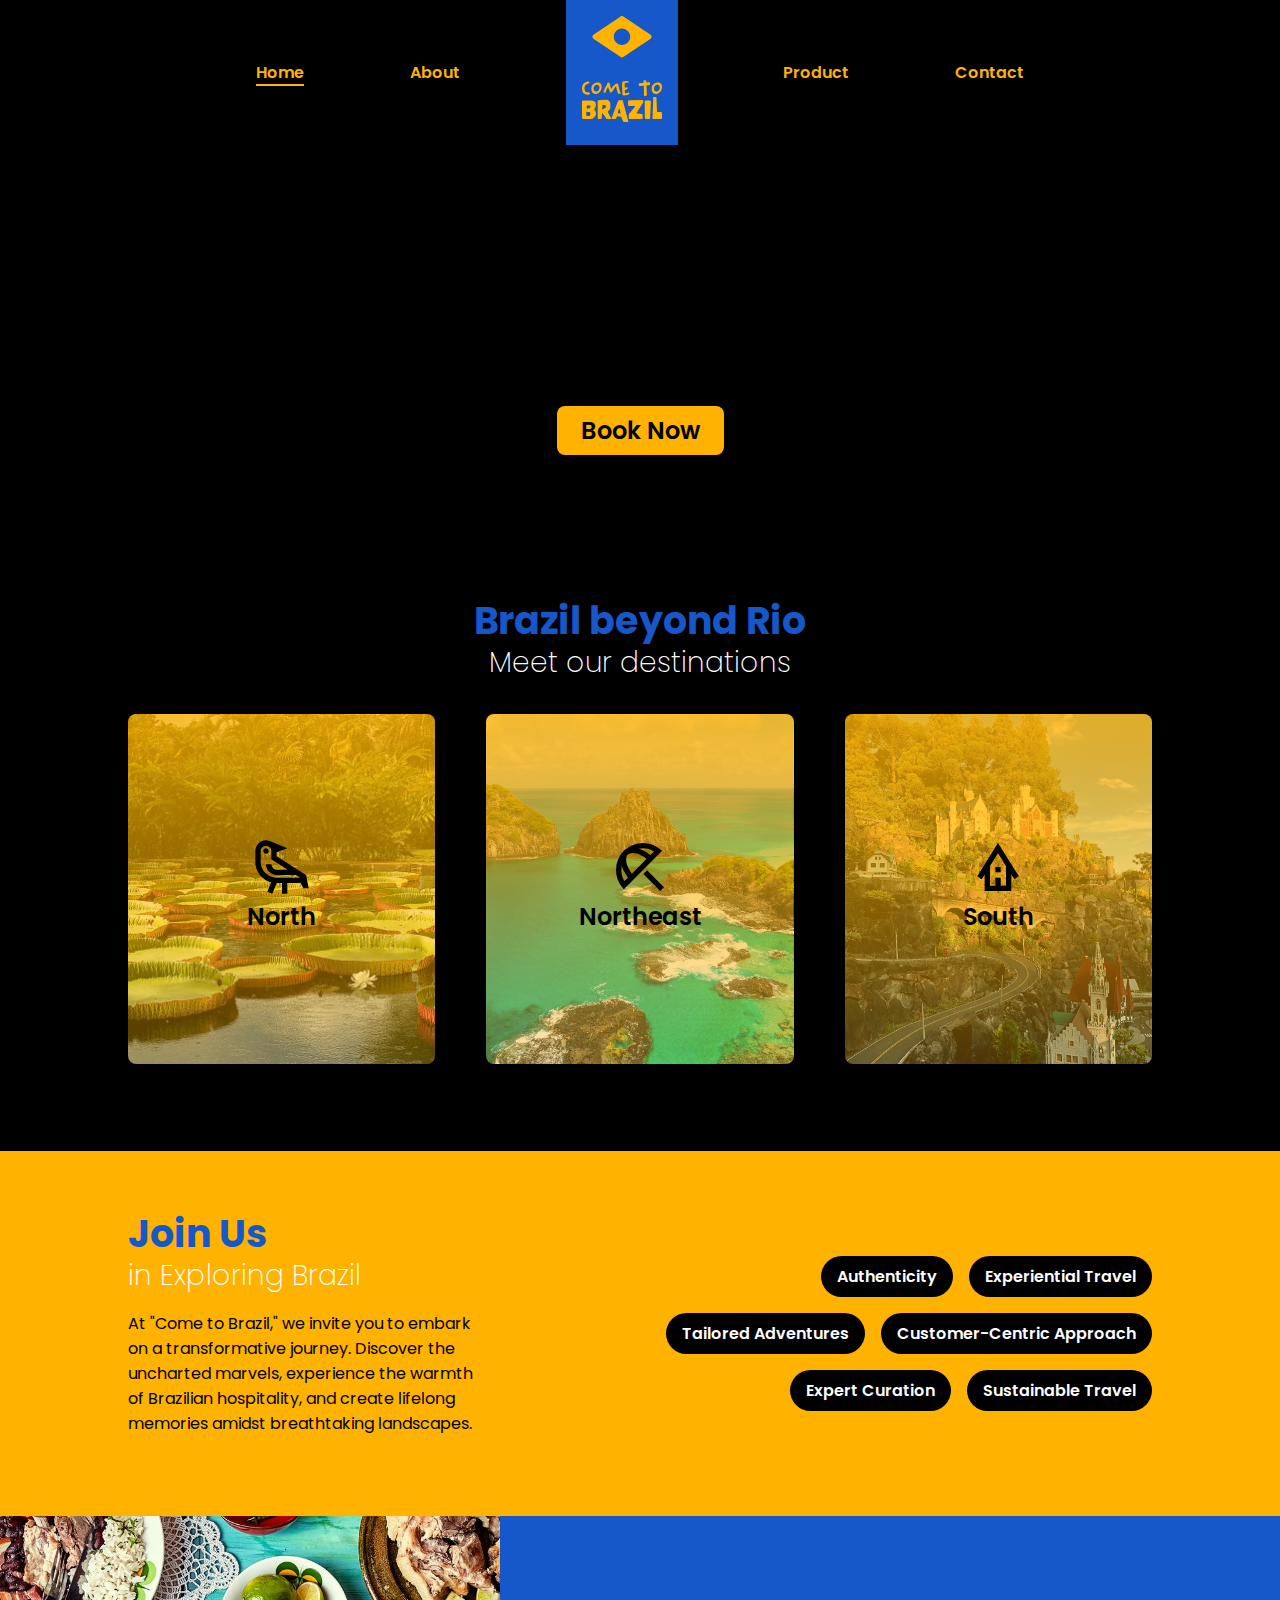
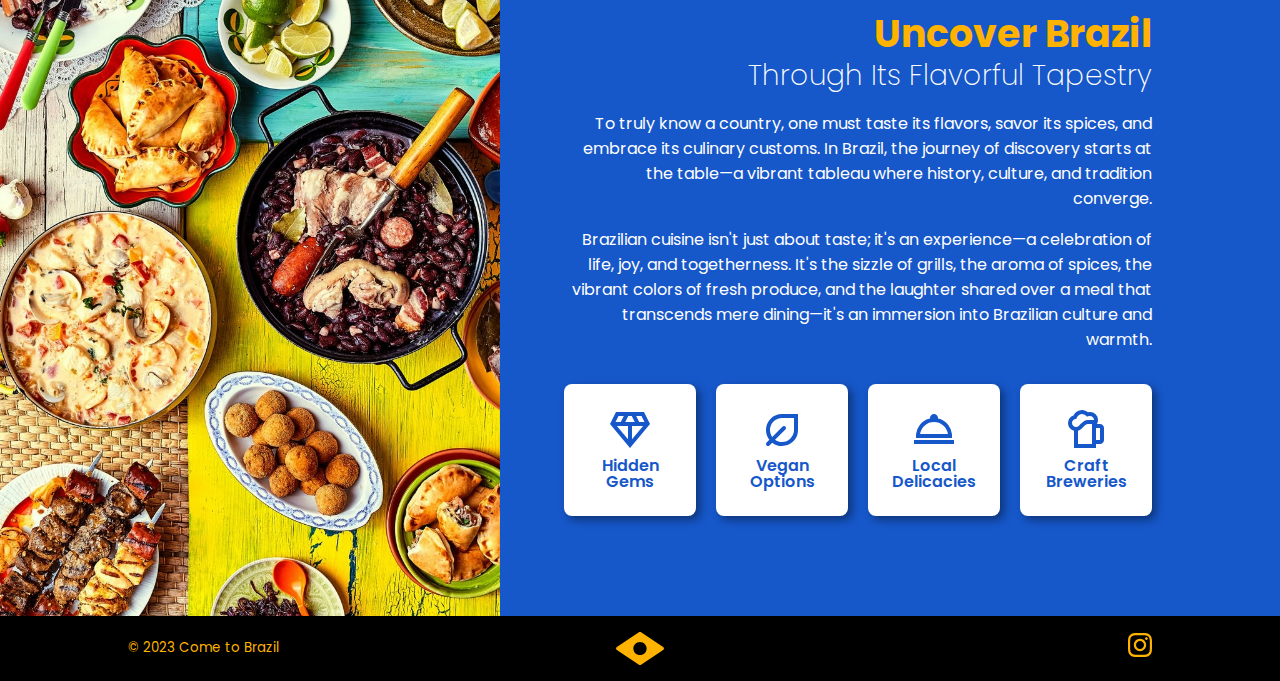
==== index.html @ 043ec762 "Initial commit" ====
<!DOCTYPE html>
<html lang="en">
<head>
    <meta charset="UTF-8">
    <meta name="viewport" content="width=device-width, initial-scale=1.0">
    <title>Come to Brazil</title>
    <link rel="stylesheet" href="css/style.css">
    <link rel="preconnect" href="https://fonts.googleapis.com">
    <link rel="preconnect" href="https://fonts.gstatic.com" crossorigin>
    <link href="https://fonts.googleapis.com/css2?family=Pacifico&family=Poppins:wght@200;600&display=swap" rel="stylesheet">
</head>
<body>
    <header>
        <nav class="main-menu">
            <ul>
                <li><a href="index.html" class="current">Home</a></li>
                <li><a href="cadastro.html">About</a></li>
                <li class="logo"><a href="index.html"><img src="images/logo.svg" alt="Logo" width="80"></a></li>
                <li><a href="product.html">Product</a></li>
                <li><a href="contact.html">Contact</a></li>
            </ul>
        </nav>
    </header>
    <main>
        <div class="video-container">
            <video autoplay muted loop>
                <source src="./images/hero-background.mp4" type="video/mp4" />
            </video>
            <div class="caption">
              <h1 style="margin-bottom: 42px;"><span>Experience</span><br>Paradise</h1>
              <a href="">Book Now</a>
            </div>
        </div>
        <div class="container">
            <h2>Brazil beyond Rio<br><span>Meet our destinations</spans></h2>
            <div class="destinations">
                <div class="location north">
                    <img src="images/raven_FILL0_wght400_GRAD0_opsz24.svg" alt="icon" width="64">
                    <h3>North</h3>
                    <a href="">Discover</a>
                </div>
                <div class="location northeast">
                    <img src="images/beach_access_FILL0_wght400_GRAD0_opsz24.svg" alt="icon" width="64">
                    <h3>Northeast</h3>
                    <a href="">Discover</a>
                </div>
                <div class="location south">
                    <img src="images/bungalow_FILL0_wght400_GRAD0_opsz24.svg" alt="icon" width="64">
                    <h3>South</h3>
                    <a href="">Discover</a>
                </div>
            </div>
        </div>
        <div class="container" style="background-color: var(--yellow);">
            <div class="two-columns">
                <div style="width: 35%;">
                    <h2 style="text-align: left;">Join Us<br><span>in Exploring Brazil</span></h2>
                    <p>At "Come to Brazil," we invite you to embark on a transformative journey. Discover the uncharted marvels, experience the warmth of Brazilian hospitality, and create lifelong memories amidst breathtaking landscapes.</p>
                </div>
                <div style="width: 65%;">
                    <div class="keywords">
                        <p class="animate-from-right">Authenticity</p>
                        <p class="animate-from-right">Experiential Travel</p>
                    </div>
                    <div class="keywords">
                        <p class="animate-from-right">Tailored Adventures</p>
                        <p class="animate-from-right">Customer-Centric Approach</p>
                    </div>
                    <div class="keywords">
                        <p class="animate-from-right">Expert Curation</p>
                        <p class="animate-from-right">Sustainable Travel</p>
                    </div>
                </div>
            </div>
        </div>
        <div class="container" style="background-color: var(--blue); padding: 0; margin: 0;">
            <div class="two-columns" style="width: 100%; padding: 0; margin: 0; text-align: right;">
                <div class="food"></div>
                <div style="width: 50%; color: white; margin-right: 10%; margin-left: 5%;">
                    <h2 style="text-align: right; color: var(--yellow);">Uncover Brazil<br><span>Through Its Flavorful Tapestry</span></h2>
                    <p>To truly know a country, one must taste its flavors, savor its spices, and embrace its culinary customs. In Brazil, the journey of discovery starts at the table—a vibrant tableau where history, culture, and tradition converge.</p>
                    <p>Brazilian cuisine isn't just about taste; it's an experience—a celebration of life, joy, and togetherness. It's the sizzle of grills, the aroma of spices, the vibrant colors of fresh produce, and the laughter shared over a meal that transcends mere dining—it's an immersion into Brazilian culture and warmth.</p>
                    <div class="food-grid">
                        <div class="food-container">
                            <img src="images/diamond_FILL0_wght400_GRAD0_opsz24.svg" alt="icon" width="48">
                            <p>Hidden Gems</p>
                        </div>
                        <div class="food-container">
                            <img src="images/nest_eco_leaf_FILL0_wght400_GRAD0_opsz24.svg" alt="icon" width="48">
                            <p>Vegan Options</p>
                        </div>
                        <div class="food-container">
                            <img src="images/room_service_FILL0_wght400_GRAD0_opsz24.svg" alt="icon" width="48">
                            <p>Local Delicacies</p>
                        </div>
                        <div class="food-container">
                            <img src="images/sports_bar_FILL0_wght400_GRAD0_opsz24.svg" alt="icon" width="48">
                            <p>Craft Breweries</p>
                        </div>
                    </div>
                </div>
            </div>
        </div>
    </main>
    <footer>
        <div>
            <div style="justify-content: flex-start;"><small>© 2023 Come to Brazil</small></div>
            <div style="justify-content: center;"><img src="images/logo-icon.svg" alt="logo icon" width="48"></div>
            <div style="justify-content: flex-end;"><a href="https://www.instagram.com" target="_blank"><img src="images/instagram-icon.svg" alt="Instagram" width="24"></a></div>
        </div>
    </footer>
</body>
</html>
---- css/style.css ----
/* font-family: 'Pacifico', cursive;
font-family: 'Poppins', sans-serif; */

:root {
    --blue: rgb(22, 87, 201);
    --yellow: rgb(255, 179, 0);
}

* {
    font-family: 'Poppins', sans-serif;
}

body {
    margin: 0;
    padding: 0;
    background-color: black;
}

h1 {
    font-family: 'Pacifico', cursive;
    font-size: 100px;
    color: black;
    margin: 0;
    line-height: 1em;
}

h1 span {
    font-size: 48px;
    font-family: 'Poppins', sans-serif;
    font-weight: 200;
}

h2 {
    font-size: 38px;
    line-height: 1em;
    color: var(--blue);
    margin: 0;
    text-align: center;
}

h2 span {
    font-size: 28px;
    font-weight: 200;
    color: white;
}

h3 {
    font-family: 'Poppins', sans-serif;
    font-size: 24px;
    font-weight: 200;
    color: white;
    margin: 0;
    text-align: left;
}

.main-menu {
    width: 60%;
    margin: 0 auto;
}

.main-menu ul {
    display: flex;
    justify-content: space-between;
    align-items: center;
    gap: 16px;
    padding: 0;
    margin: 0;
}

.main-menu ul li {
    list-style: none;
}

.main-menu a {
    text-decoration: none;
    font-weight: 600;
    color: var(--yellow);
}

.main-menu a.current {
    border-bottom: 2px solid var(--yellow);
}

.main-menu a:hover {
    border-bottom: 2px solid var(--yellow);
}

.logo {
    background-color: var(--blue);
    padding: 16px;
}

.logo a:hover {
    border-bottom: none;
}

.video-container {
    height: 450px;
    width: 100%;
    position: relative;
    margin: 0 auto;
    z-index: -100;
}

.video-container video {
    width: 100%;
    height: 100%;
    position: absolute;
    top: -10%;
    object-fit: cover;
    z-index: 0;
}

.video-container .caption {
    z-index: 1;
    position: relative;
    text-align: center;
}

.container {
    margin-top: -25px;
    padding-top: 32px;
    padding-bottom: 64px;
}

.caption a {
    text-decoration: none;
    font-size: 24px;
    font-weight: 600;
    background-color: var(--yellow);
    color: black;
    padding: 8px 24px;
    border-radius: 8px;
}

.destinations {
    width: 80%;
    margin: 32px auto;
    display: flex;
    justify-content: space-between;
    align-items: center;
    padding-bottom: 16px;
}

.location {
    width: 30%;
    height: 350px;
    border-radius: 8px;
    display: flex;
    flex-direction: column;
    justify-content: center;
    align-items: center;
    background-size: cover;
    background-repeat: no-repeat;
    background-position: center;
    transition: transform 1s ease;
}

.location:hover {
    transform: scale(1.05);
}

.location h3 {
    font-weight: 600;
    color: black;
}

.location a {
    text-decoration: none;
    background-color: black;
    color: var(--yellow);
    padding: 0 16px;
    border-radius: 8px;
    margin-top: 8px;
    overflow: hidden;
    max-height: 0;
    transition: max-height 0.5s ease-in-out, padding 0.5s ease-in-out;
    white-space: nowrap;
    opacity: 0;
}

.location:hover a {
    max-height: 100px;
    padding: 8px 16px;
    opacity: 1;
}

.north {
    background-image: linear-gradient(rgba(255, 179, 0, 0.8), rgba(255, 179, 0, 0.3)), url(../images/shutterstock-121410820.webp);
}

.northeast {
    background-image: linear-gradient(rgba(255, 179, 0, 0.8), rgba(255, 179, 0, 0.3)), url(../images/image_processing20220907-4-88eex1.jpg);
}

.south {
    background-image: linear-gradient(rgba(255, 179, 0, 0.8), rgba(255, 179, 0, 0.3)), url(../images/img_9605.jpg.webp);
}

.two-columns {
    width: 80%;
    margin: 0 auto;
    display: flex;
    align-items: center;
    padding-top: 32px;
}

.keywords {
    display: flex;
    gap: 16px;
    justify-content: flex-end;
}

.keywords p {
    background-color: black;
    border-radius: 32px;
    padding: 8px 16px;
    color: white;
    font-weight: 600;
    text-align: center;
    margin: 8px 0;
}

.keywords p:hover {
    color: var(--yellow);
}

.food {
    width: 50%;
    height: 700px;
    background-image: url(../images/topo-comidas-brasileiras.jpg);
    background-size: cover;
    background-position: center;
}

.food-grid {
    display: grid;
    grid-template-columns: repeat(4, 1fr);
    grid-gap: 20px;
    justify-content: center;
    align-items: center;
    margin-top: 32px;
}

.food-container {
    background-color: white;
    display: flex;
    flex-direction: column;
    justify-content: center;
    align-items: center;
    border-radius: 8px;
    width: 100px;
    height: 100px;
    color: var(--blue);
    font-weight: 600;
    padding: 16px;
    text-align: center;
    box-shadow: 4px 4px 8px rgba(0, 0, 0, 0.4);
    transition: box-shadow 0.3s ease-in-out;
}

.food-container:hover {
    box-shadow: 16px 16px 24px rgba(0, 0, 0, 0.2);
}

.food-container p {
    margin: 4px;
    line-height: 1em;
}

footer div {
    width: 80%;
    display: flex;
    color: var(--yellow);
    justify-content: space-between;
    align-items: center;
    margin: 8px auto;
}

footer div div {
    display: flex;
    align-items: center;
}
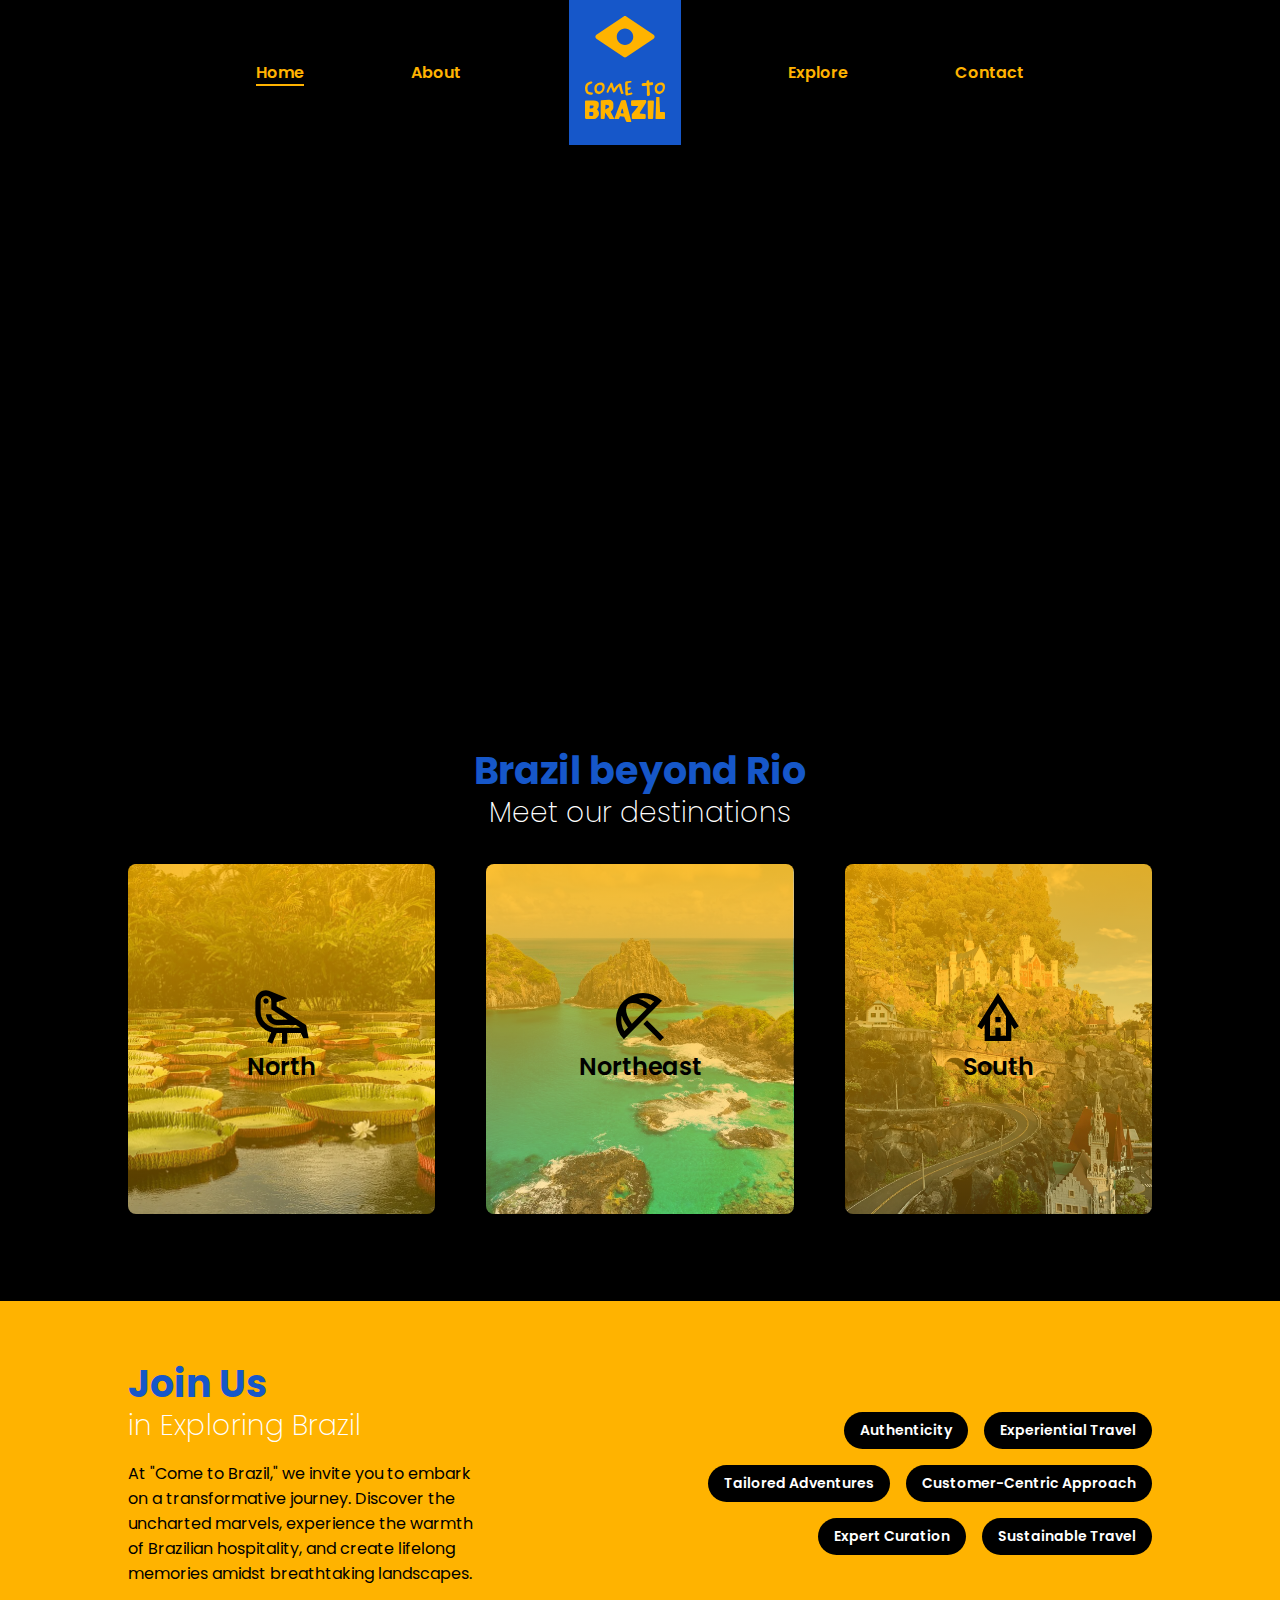
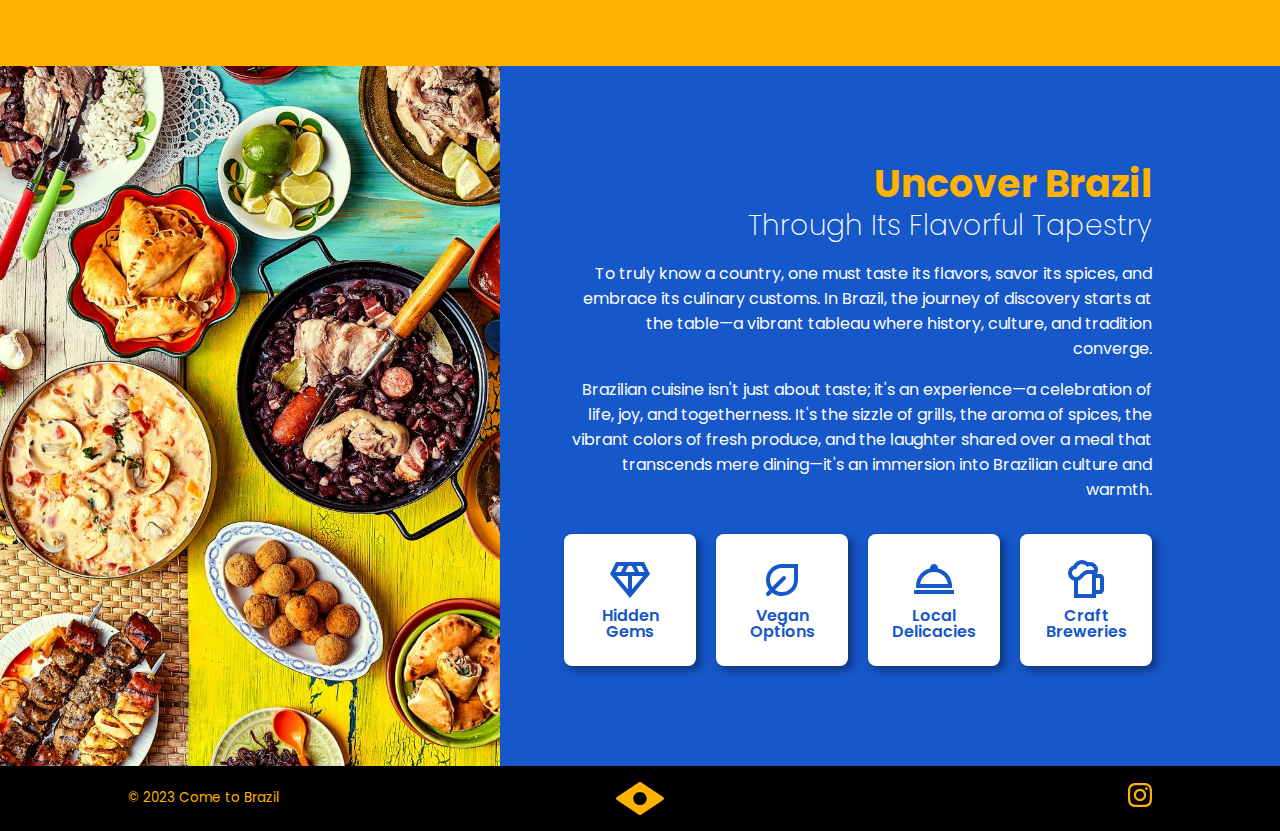
==== commit c1e56de9: "Added about, contact and explore pages" ====
--- a/index.html
+++ b/index.html
@@ -14,9 +14,9 @@
         <nav class="main-menu">
             <ul>
                 <li><a href="index.html" class="current">Home</a></li>
-                <li><a href="cadastro.html">About</a></li>
+                <li><a href="about.html">About</a></li>
                 <li class="logo"><a href="index.html"><img src="images/logo.svg" alt="Logo" width="80"></a></li>
-                <li><a href="product.html">Product</a></li>
+                <li><a href="explore.html">Explore</a></li>
                 <li><a href="contact.html">Contact</a></li>
             </ul>
         </nav>
@@ -28,7 +28,7 @@
             </video>
             <div class="caption">
               <h1 style="margin-bottom: 42px;"><span>Experience</span><br>Paradise</h1>
-              <a href="">Book Now</a>
+              <a href="explore.html">Book Now</a>
             </div>
         </div>
         <div class="container">
@@ -53,11 +53,11 @@
         </div>
         <div class="container" style="background-color: var(--yellow);">
             <div class="two-columns">
-                <div style="width: 35%;">
+                <div class="join-us">
                     <h2 style="text-align: left;">Join Us<br><span>in Exploring Brazil</span></h2>
                     <p>At "Come to Brazil," we invite you to embark on a transformative journey. Discover the uncharted marvels, experience the warmth of Brazilian hospitality, and create lifelong memories amidst breathtaking landscapes.</p>
                 </div>
-                <div style="width: 65%;">
+                <div class="keywords-container">
                     <div class="keywords">
                         <p class="animate-from-right">Authenticity</p>
                         <p class="animate-from-right">Experiential Travel</p>
@@ -76,7 +76,7 @@
         <div class="container" style="background-color: var(--blue); padding: 0; margin: 0;">
             <div class="two-columns" style="width: 100%; padding: 0; margin: 0; text-align: right;">
                 <div class="food"></div>
-                <div style="width: 50%; color: white; margin-right: 10%; margin-left: 5%;">
+                <div class="uncover">
                     <h2 style="text-align: right; color: var(--yellow);">Uncover Brazil<br><span>Through Its Flavorful Tapestry</span></h2>
                     <p>To truly know a country, one must taste its flavors, savor its spices, and embrace its culinary customs. In Brazil, the journey of discovery starts at the table—a vibrant tableau where history, culture, and tradition converge.</p>
                     <p>Brazilian cuisine isn't just about taste; it's an experience—a celebration of life, joy, and togetherness. It's the sizzle of grills, the aroma of spices, the vibrant colors of fresh produce, and the laughter shared over a meal that transcends mere dining—it's an immersion into Brazilian culture and warmth.</p>
--- a/css/style.css
+++ b/css/style.css
@@ -88,6 +88,7 @@
 .logo {
     background-color: var(--blue);
     padding: 16px;
+    z-index: 1;
 }
 
 .logo a:hover {
@@ -95,18 +96,17 @@
 }
 
 .video-container {
-    height: 450px;
+    height: 600px;
     width: 100%;
     position: relative;
     margin: 0 auto;
-    z-index: -100;
 }
 
 .video-container video {
     width: 100%;
     height: 100%;
     position: absolute;
-    top: -10%;
+    top: -5%;
     object-fit: cover;
     z-index: 0;
 }
@@ -115,6 +115,7 @@
     z-index: 1;
     position: relative;
     text-align: center;
+    padding-top: 80px;
 }
 
 .container {
@@ -127,10 +128,17 @@
     text-decoration: none;
     font-size: 24px;
     font-weight: 600;
-    background-color: var(--yellow);
+    border: 2px solid black;
     color: black;
     padding: 8px 24px;
     border-radius: 8px;
+    transition: 0.5s ease-in-out;
+}
+
+.caption a:hover {
+    border: 2px solid var(--yellow);
+    color: var(--yellow);
+    transition: 0.5s ease-in-out;
 }
 
 .destinations {
@@ -205,6 +213,14 @@
     padding-top: 32px;
 }
 
+.join-us {
+    width: 35%;
+}
+
+.keywords-container {
+    width: 65%;
+}
+
 .keywords {
     display: flex;
     gap: 16px;
@@ -219,6 +235,7 @@
     font-weight: 600;
     text-align: center;
     margin: 8px 0;
+    font-size: 14px;
 }
 
 .keywords p:hover {
@@ -237,7 +254,7 @@
     display: grid;
     grid-template-columns: repeat(4, 1fr);
     grid-gap: 20px;
-    justify-content: center;
+    justify-items: center;
     align-items: center;
     margin-top: 32px;
 }
@@ -268,6 +285,13 @@
     line-height: 1em;
 }
 
+.uncover {
+    width: 50%;
+    color: white;
+    margin-right: 10%;
+    margin-left: 5%;
+}
+
 footer div {
     width: 80%;
     display: flex;
@@ -280,4 +304,207 @@
 footer div div {
     display: flex;
     align-items: center;
+}
+
+.full-image {
+    height: 600px;
+    width: 100%;
+    background-image: url(../images/anavilhanas-lodge.jpg);
+    background-position: center;
+    background-size: cover;
+    background-repeat: no-repeat;
+    background-attachment: fixed;
+    display: flex;
+    justify-content: center;
+    align-items: center;
+}
+
+.full-image img {
+    height: 120%;
+}
+
+.our-guides {
+    width: 80%;
+    margin: 80px auto;
+}
+
+.guide-profile {
+    background-color: var(--blue);
+    border-radius: 16px;
+    margin: 32px 0;
+    padding: 32px;
+    display: flex;
+    border: 1px solid transparent;
+    transition: 0.3s ease-in-out;
+}
+
+.guide-profile img {
+    width: 100px;
+    height: 100px;
+    border-radius: 50%;
+    margin-right: 32px;
+}
+
+.guide-profile h3 {
+    font-weight: 600;
+    color: var(--yellow);
+}
+
+.guide-profile h3 span {
+    font-weight: 300;
+    color: black;
+}
+
+.guide-profile p {
+    color: white;
+}
+
+.guide-profile:hover {
+    border: 1px solid white;
+    /* box-shadow: 0px 0px 32px rgba(255,255,255,0.4); */
+    transition: 0.3s ease-in-out;
+}
+
+.our-guides hr {
+    border: none;
+    border-top: 1px solid var(--yellow);
+}
+
+.our-guides > p {
+    color: var(--yellow);
+    text-align: center;
+}
+
+.form-container {
+    width: 80%;
+    margin: 32px auto;
+    display: flex;
+    align-items: stretch;
+    justify-content: center;
+    gap: 32px;
+}
+
+.form-container h2 {
+    align-self: center;
+    text-align: right;
+}
+
+.contact-form {
+    border: 1px solid var(--blue);
+    border-radius: 16px;
+    padding: 32px;
+}
+
+.contact-form input, .contact-form textarea, .contact-form select {
+    background-color: transparent;
+    border-radius: 8px;
+    border: 1px solid var(--blue);
+    padding: 8px;
+    margin: 8px auto;
+    color: var(--blue);
+    font-weight: 600;
+    font-size: 16px;
+    width: 100%;
+    box-sizing: border-box;
+}
+
+.contact-form input::placeholder, .contact-form textarea::placeholder {
+    color: var(--blue);
+    opacity: 1;
+    font-weight: 600;
+}
+
+.contact-form input[type="submit"] {
+    transition: 0.5s ease-in-out;
+}
+
+.contact-form input[type="submit"]:hover {
+    background-color: var(--blue);
+    color: black;
+    transition: 0.5s ease-in-out;
+}
+
+.map {
+    border-radius: 16px;
+    overflow: hidden;
+    filter: grayscale(100%);
+    transition: 0.5s ease-in-out;
+}
+
+.map:hover {
+    filter: grayscale(0%);
+    transition: 0.5s ease-in-out;
+}
+
+/* mobile */
+
+@media only screen and (max-width: 700px) {
+
+    .main-menu {
+        width: 90%;
+    }
+
+    .destinations {
+        flex-direction: column;
+        gap: 32px;
+    }
+
+    .destinations > div {
+        width: 100%;
+    }
+
+    .two-columns {
+        flex-direction: column;
+    }
+
+    .two-columns > div {
+        width: 100%;
+    }
+
+    .keywords {
+        justify-content: flex-start;
+    }
+
+    .keywords p {
+        font-size: 11px;
+    }
+
+    .uncover {
+        margin-top: 32px;
+        width: 80% !important;
+        text-align: left;
+    }
+
+    .uncover h2 {
+        text-align: left !important;
+    }
+
+    .food-grid {
+        grid-template-columns: repeat(2, 1fr);
+        width: fit-content;
+        margin: 32px auto;
+    }
+
+    .guide-profile {
+        flex-direction: column;
+        align-items: center;
+    }
+
+    .guide-profile img {
+        margin: 0;
+        margin-bottom: 16px;
+    }
+
+    .guide-profile h3 {
+        text-align: center;
+    }
+
+    .form-container {
+        flex-direction: column;
+    }
+
+    .form-container h2 {
+        text-align: center;
+    }
+
 }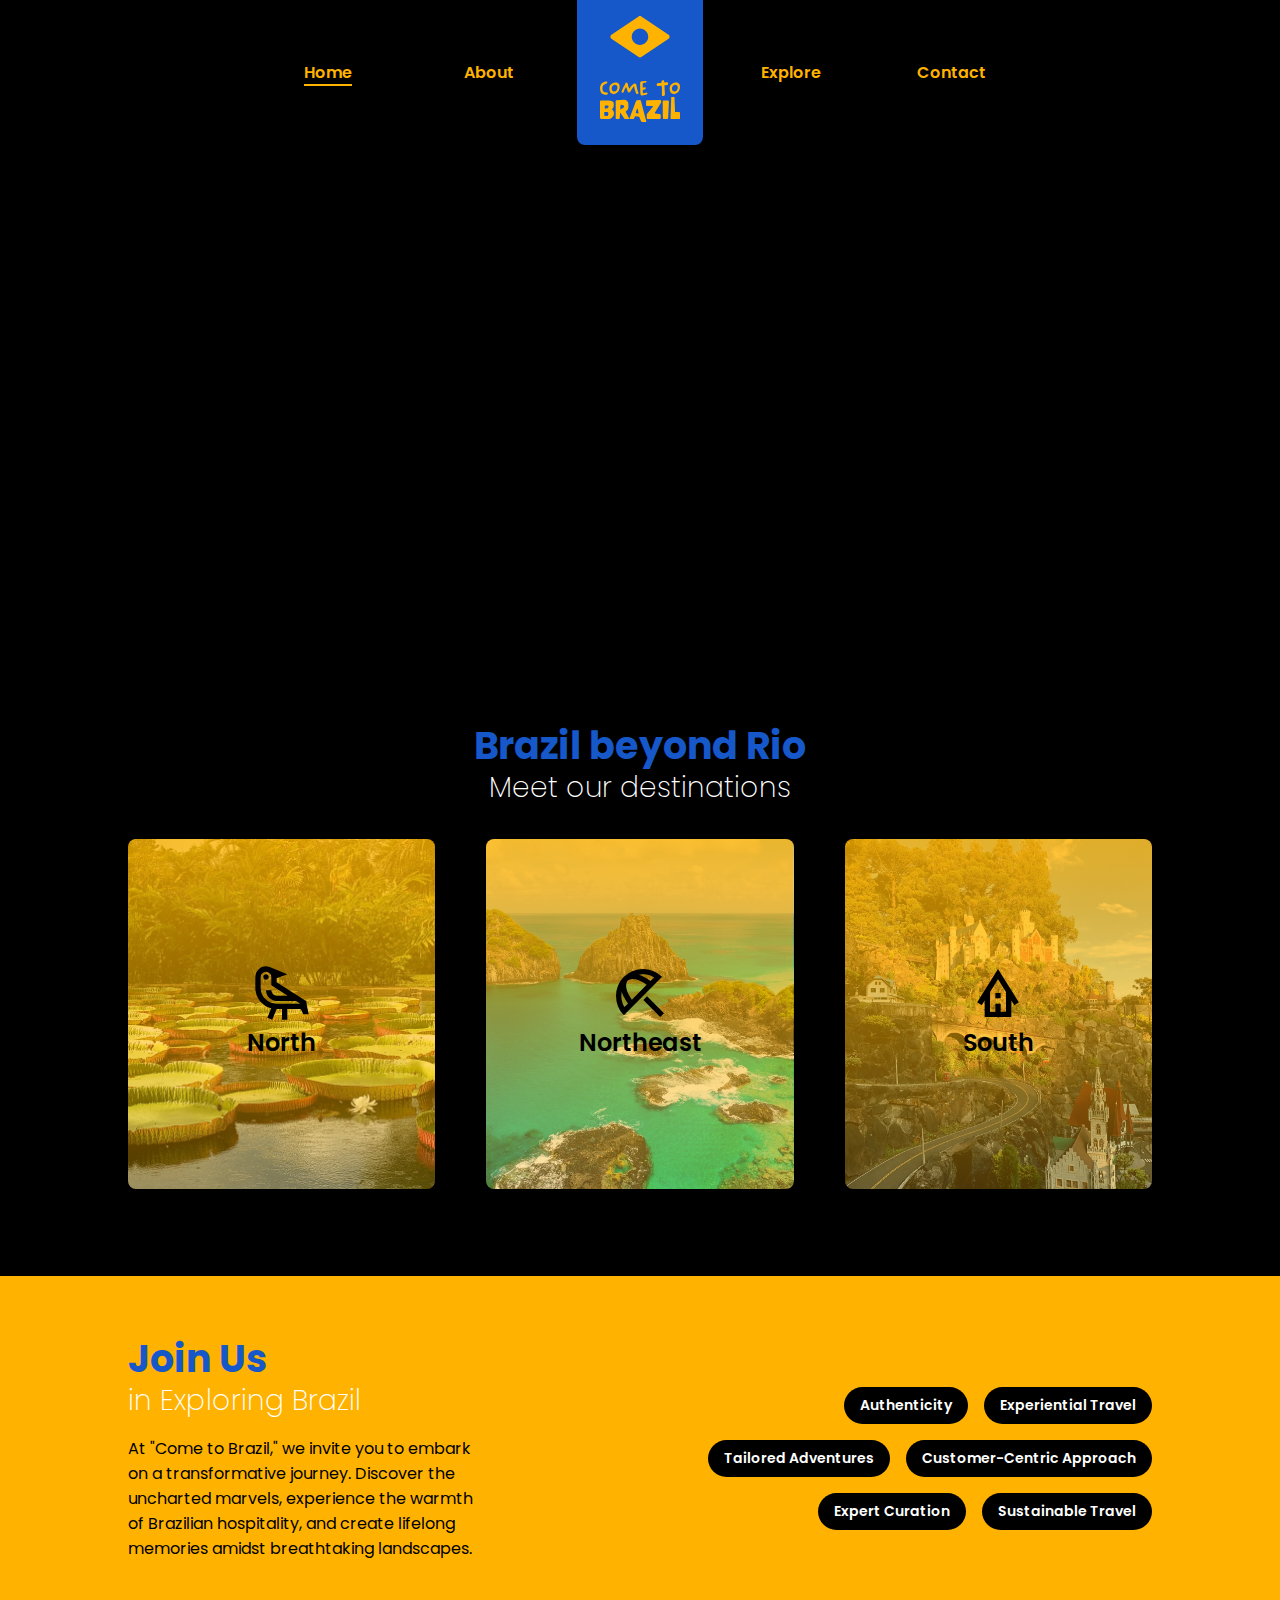
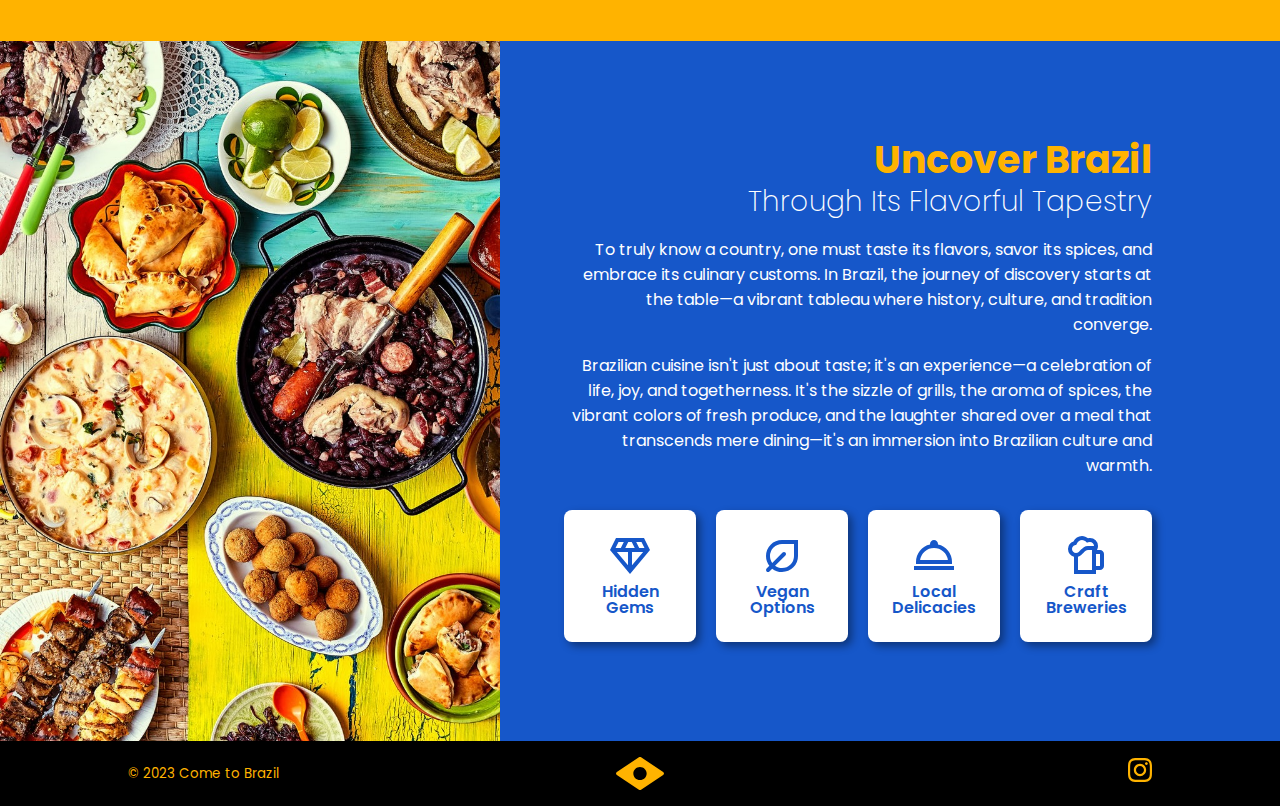
==== commit 2b59eda7: "Added Explore page" ====
--- a/index.html
+++ b/index.html
@@ -37,17 +37,17 @@
                 <div class="location north">
                     <img src="images/raven_FILL0_wght400_GRAD0_opsz24.svg" alt="icon" width="64">
                     <h3>North</h3>
-                    <a href="">Discover</a>
+                    <a href="explore.html/#amazonia">Discover</a>
                 </div>
                 <div class="location northeast">
                     <img src="images/beach_access_FILL0_wght400_GRAD0_opsz24.svg" alt="icon" width="64">
                     <h3>Northeast</h3>
-                    <a href="">Discover</a>
+                    <a href="explore.html/#noronha">Discover</a>
                 </div>
                 <div class="location south">
                     <img src="images/bungalow_FILL0_wght400_GRAD0_opsz24.svg" alt="icon" width="64">
                     <h3>South</h3>
-                    <a href="">Discover</a>
+                    <a href="explore.html/#gramado">Discover</a>
                 </div>
             </div>
         </div>
--- a/css/style.css
+++ b/css/style.css
@@ -53,6 +53,19 @@
     text-align: left;
 }
 
+header {
+    position: fixed;
+    z-index: 3;
+    width: 100%;
+    background-color: black;
+    height: 120px;
+    top: 0;
+}
+
+main {
+    margin-top: 120px;
+}
+
 .main-menu {
     width: 60%;
     margin: 0 auto;
@@ -69,6 +82,8 @@
 
 .main-menu ul li {
     list-style: none;
+    width: 20%;
+    text-align: center;
 }
 
 .main-menu a {
@@ -89,6 +104,9 @@
     background-color: var(--blue);
     padding: 16px;
     z-index: 1;
+    width: 100px !important;
+    border-radius: 0 0 8px 8px;
+    box-shadow: 0px 0px 16px rgba(0, 0, 0, 0.4);
 }
 
 .logo a:hover {
@@ -377,7 +395,8 @@
 
 .form-container {
     width: 80%;
-    margin: 32px auto;
+    margin: 0 auto;
+    padding: 64px 0 32px 0;
     display: flex;
     align-items: stretch;
     justify-content: center;
@@ -436,12 +455,161 @@
     transition: 0.5s ease-in-out;
 }
 
+.title-container {
+    width: 100%;
+    height: 500px;
+    border-radius: 16px;
+    background-size: cover;
+    background-position: center;
+    background-repeat: no-repeat;
+    display: flex;
+    justify-content: center;
+    align-items: center;
+    background-attachment: fixed;
+}
+
+.title-container .title {
+    background-color: rgba(255, 255, 255, 0.05);
+    border: 1px solid rgba(255, 255, 255, 0.1);
+    padding: 16px;
+    border-radius: 8px;
+    color: white;
+    font-weight: 600;
+    text-align: center;
+    backdrop-filter: blur(8px);
+    box-shadow: 0px 0px 32px rgba(0, 0, 0, 0.2);
+}
+
+.explore {
+    width: 80%;
+    margin: 32px auto;
+}
+
+.explore h3 {
+    color: white;
+    font-weight: 600;
+    text-align: center;
+}
+
+.explore h3 span {
+    color: white;
+    font-weight: 300;
+}
+
+.explore-grid {
+    display: grid;
+    grid-template-columns: repeat(4, 1fr);
+    grid-template-rows: repeat(3, auto);
+    grid-column-gap: 16px;
+    grid-row-gap: 16px;
+    margin: 16px auto;
+}
+
+.description {
+    border: 1px solid white;
+    color: white;
+    border-radius: 16px;
+    padding: 16px;
+    grid-column: 1 / span 2;
+    grid-row: 1 / span 2;
+}
+
+.explore-map {
+    border-radius: 16px;
+    overflow: hidden;
+    grid-column: 3 / span 2;
+    grid-row: 1 / span 1;
+}
+
+.explore-map iframe {
+    width: 100%;
+    height: 100%;
+}
+
+.icon {
+    border-radius: 16px;
+    grid-column: 3 / span 1;
+    grid-row: 2 / span 1;
+    background-color: var(--yellow);
+    display: flex;
+    justify-content: center;
+    align-items: center;
+    transition: 1s ease-in-out;
+}
+
+.icon:hover {
+    background-color: white;
+    transition: 1s ease-in-out;
+}
+
+.icon a {
+    width: 100%;
+    height: 100%;
+    display: flex;
+    gap: 8px;
+    flex-direction: column;
+    justify-content: center;
+    align-items: center;
+    text-decoration: none;
+    text-align: center;
+    color: black;
+    font-size: 24px;
+    font-weight: 600;
+    transition: 1s ease-in-out;
+}
+
+.image-1 {
+    border-radius: 16px;
+    grid-row: 2 / span 2;
+    overflow: hidden;
+}
+
+.image-2 {
+    border-radius: 16px;
+    grid-column: 1 / span 1;
+    overflow: hidden;
+}
+
+.image-3 {
+    border-radius: 16px;
+    grid-column: 2 / span 2;
+    overflow: hidden;
+}
+
+.image-1 img, .image-2 img, .image-3 img {
+    width: 100%;
+    height: 100%;
+    object-fit: cover;
+    transition: 2s ease-in-out;
+}
+
+.image-1 img:hover, .image-2 img:hover, .image-3 img:hover {
+    scale: 1.2;
+    transition: 2s ease-in-out;
+}
+
+#amazonia .title-container {
+    background-image: url(../images/Amazon_tour_Manaus-97746aabd084.jpg.webp);
+}
+
+#noronha .title-container {
+    background-image: url(../images/Fernando-de-Noronha-Brazil-Exclusive-Travels-1.jpg.webp);
+}
+
+#gramado .title-container {
+    background-image: url(../images/GettyImages-560616935_super.jpg);
+}
+
 /* mobile */
 
 @media only screen and (max-width: 700px) {
 
     .main-menu {
         width: 90%;
+    }
+
+    .main-menu a {
+        font-size: 14px;
     }
 
     .destinations {
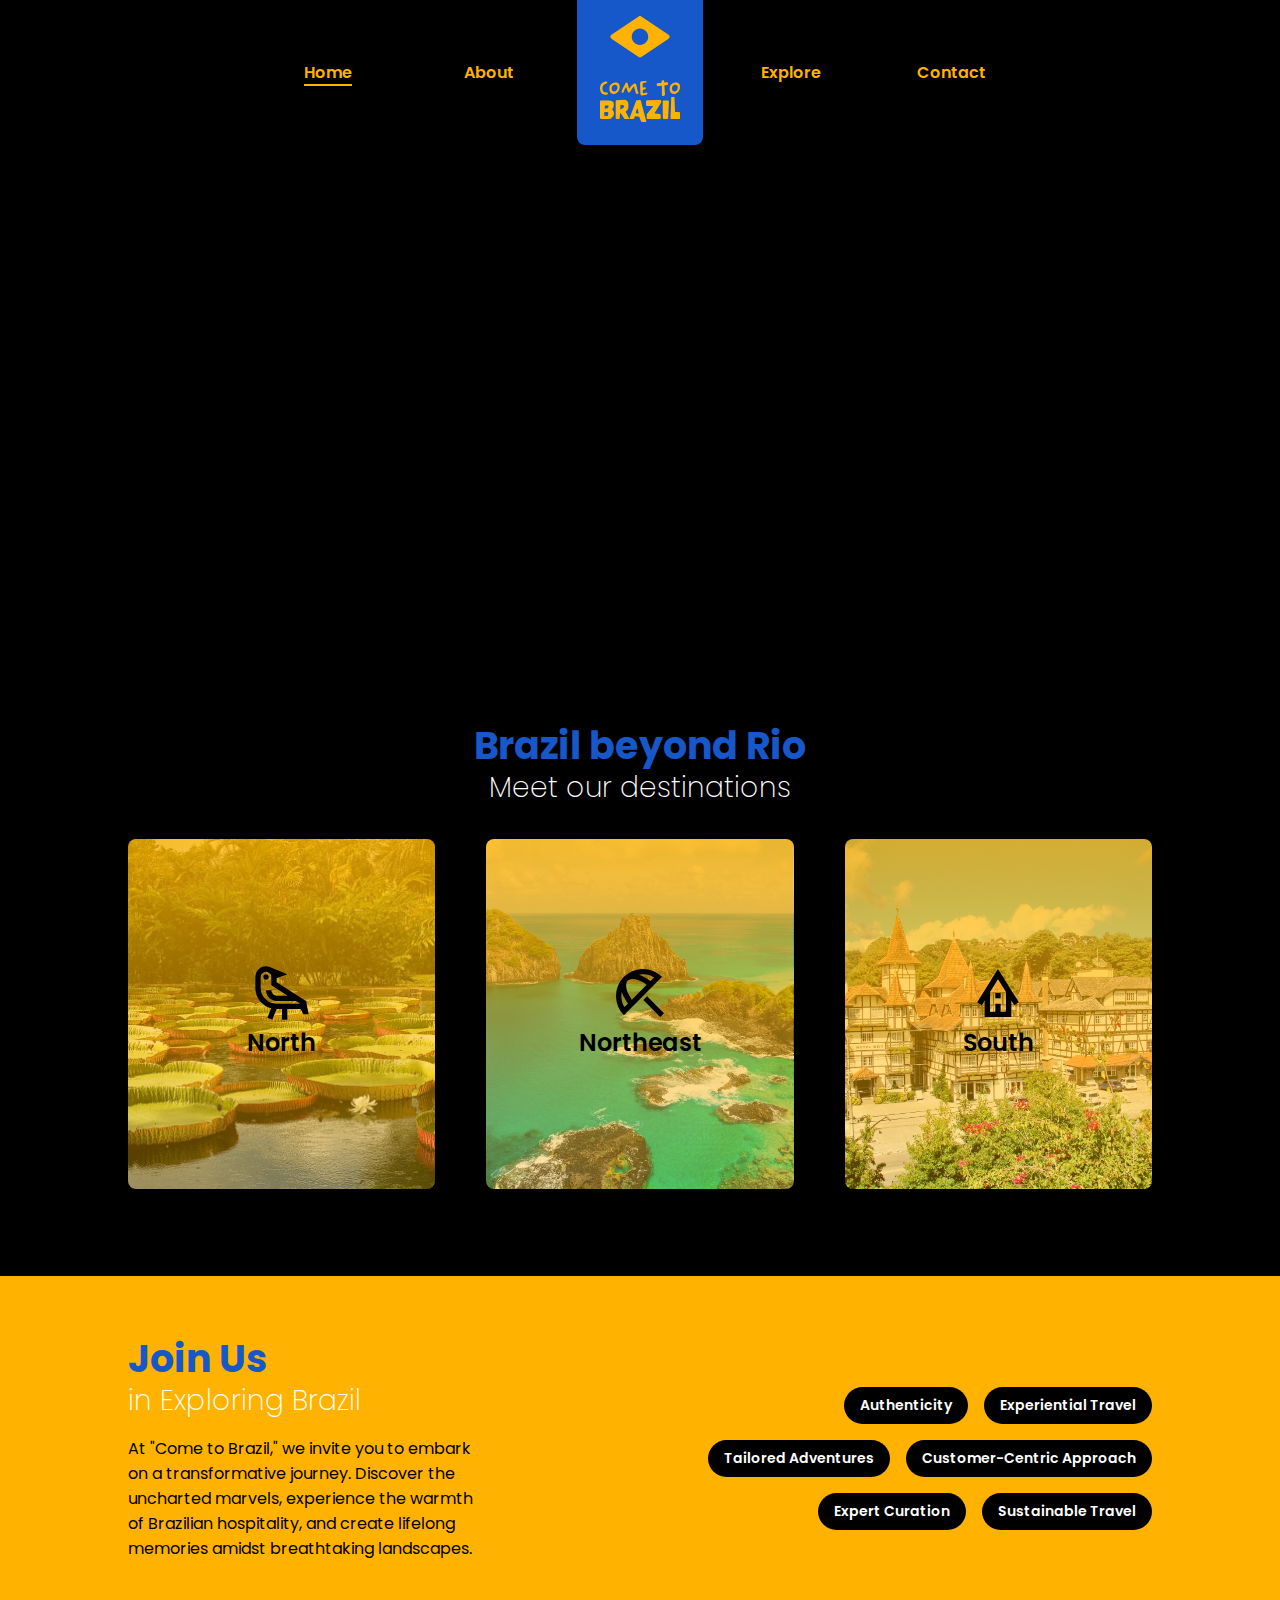
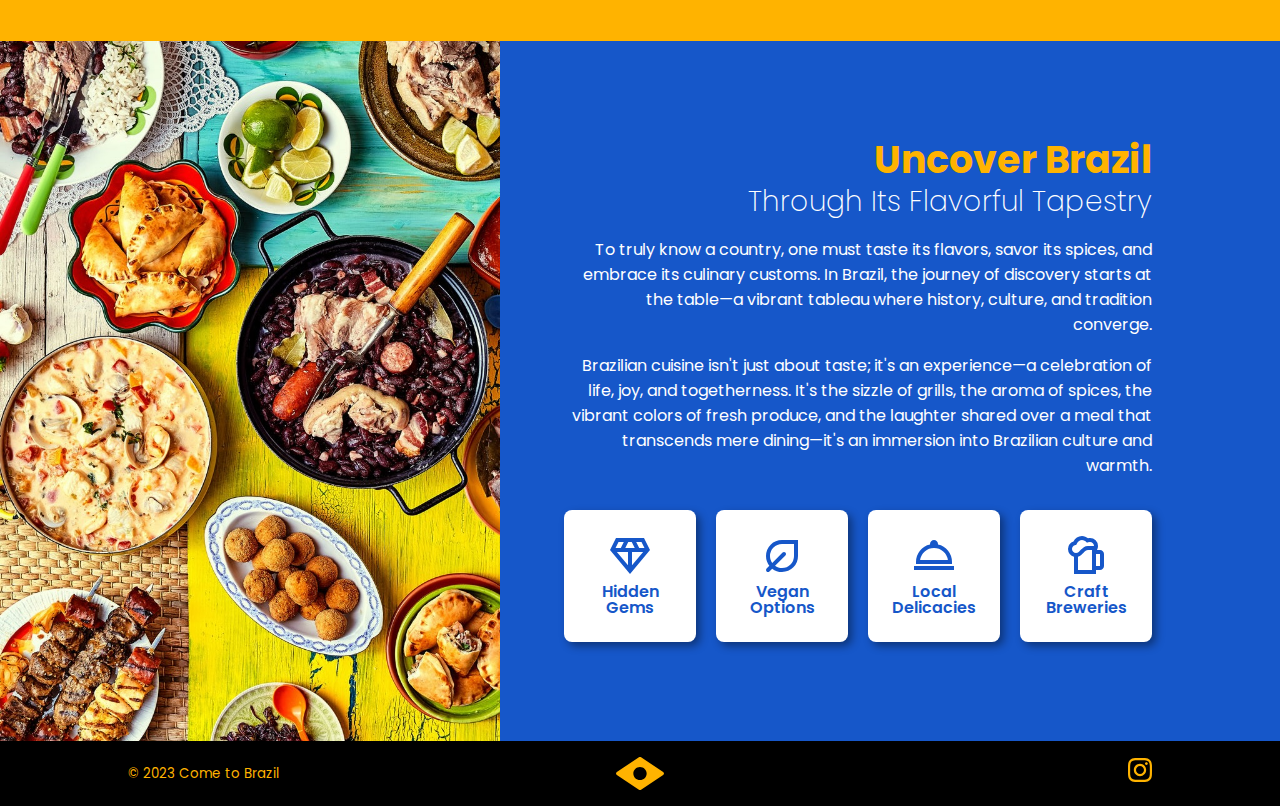
==== commit 3c62aabe: "Added favicon" ====
--- a/index.html
+++ b/index.html
@@ -4,6 +4,7 @@
     <meta charset="UTF-8">
     <meta name="viewport" content="width=device-width, initial-scale=1.0">
     <title>Come to Brazil</title>
+    <link rel="shortcut icon" href="images/logo-icon.svg" type="image/x-icon">
     <link rel="stylesheet" href="css/style.css">
     <link rel="preconnect" href="https://fonts.googleapis.com">
     <link rel="preconnect" href="https://fonts.gstatic.com" crossorigin>
@@ -37,17 +38,17 @@
                 <div class="location north">
                     <img src="images/raven_FILL0_wght400_GRAD0_opsz24.svg" alt="icon" width="64">
                     <h3>North</h3>
-                    <a href="explore.html/#amazonia">Discover</a>
+                    <a href="explore.html#amazonia">Discover</a>
                 </div>
                 <div class="location northeast">
                     <img src="images/beach_access_FILL0_wght400_GRAD0_opsz24.svg" alt="icon" width="64">
                     <h3>Northeast</h3>
-                    <a href="explore.html/#noronha">Discover</a>
+                    <a href="explore.html#noronha">Discover</a>
                 </div>
                 <div class="location south">
                     <img src="images/bungalow_FILL0_wght400_GRAD0_opsz24.svg" alt="icon" width="64">
                     <h3>South</h3>
-                    <a href="explore.html/#gramado">Discover</a>
+                    <a href="explore.html#gramado">Discover</a>
                 </div>
             </div>
         </div>
--- a/css/style.css
+++ b/css/style.css
@@ -220,7 +220,7 @@
 }
 
 .south {
-    background-image: linear-gradient(rgba(255, 179, 0, 0.8), rgba(255, 179, 0, 0.3)), url(../images/img_9605.jpg.webp);
+    background-image: linear-gradient(rgba(255, 179, 0, 0.8), rgba(255, 179, 0, 0.3)), url(../images/DSC05300.JPG);
 }
 
 .two-columns {
@@ -476,7 +476,9 @@
     color: white;
     font-weight: 600;
     text-align: center;
+    -webkit-backdrop-filter: blur(8px);
     backdrop-filter: blur(8px);
+    transform: translate3d(0, 0, 0);
     box-shadow: 0px 0px 32px rgba(0, 0, 0, 0.2);
 }
 
@@ -597,7 +599,82 @@
 }
 
 #gramado .title-container {
-    background-image: url(../images/GettyImages-560616935_super.jpg);
+    background-image: url(../images/hotel-colline-de-france.jpg);
+}
+
+.mood {
+    width: 80%;
+    margin: 32px auto;
+    border: 1px solid white;
+    padding: 32px;
+    border-radius: 16px;
+}
+
+.mood-two-columns {
+    display: flex;
+    justify-content: space-between;
+    align-items: stretch;
+    gap: 32px;
+    margin-top: 32px;
+}
+
+.mood-two-columns > div {
+    width: 50%;
+}
+
+.check-days {
+    background-color: var(--blue);
+    border-radius: 8px;
+    padding: 32px;
+    color: white;
+    display: flex;
+    flex-direction: column;
+    justify-content: center;
+    align-items: center;
+}
+
+.check-days h3 {
+    font-weight: 600;
+    text-align: center;
+    color: white;
+}
+
+.check-days input {
+    background-color: transparent;
+    border-radius: 8px;
+    border: 2px solid white;
+    padding: 8px;
+    color: white;
+    font-weight: 600;
+    font-size: 16px;
+    box-sizing: border-box;
+}
+
+.check-days-form {
+    display: flex;
+    justify-content: center;
+    align-items: center;
+    gap: 16px;
+    margin-top: 16px;
+}
+
+.check-days-form button {
+    border: none;
+    background: white;
+    border-radius: 8px;
+    padding: 6px;
+    display: flex;
+    justify-content: center;
+    align-items: center;
+}
+
+#result {
+    font-size: 60px;
+}
+
+#sentence {
+    display: none;
+    font-weight: 600;
 }
 
 /* mobile */
@@ -667,6 +744,51 @@
         text-align: center;
     }
 
+    .explore-grid {
+        grid-template-columns: repeat(6, 1fr);
+        grid-template-rows: repeat(3, auto);
+    }
+
+    .description {
+        grid-column: 1 / span 6;
+        grid-row: 1 / span 1;
+    }
+    
+    .explore-map {
+        grid-column: 1 / span 3;
+        grid-row: 3 / span 1;
+    }
+
+    .icon {
+        grid-column: 4 / span 3;
+        grid-row: 3 / span 1;
+    }
+
+    .image-1 {
+        grid-column: 1 / span 2;
+        grid-row: 2 / span 1;
+        height: 300px;
+    }
+    
+    .image-2 {
+        grid-column: 3 / span 2;
+        grid-row: 2 / span 1;
+    }
+    
+    .image-3 {
+        grid-column: 5 / span 2;
+        grid-row: 2 / span 1;
+    }
+
+    .mood-two-columns {
+        flex-direction: column;
+    }
+
+    .mood-two-columns div {
+        width: 100%;
+        box-sizing: border-box;
+    }
+
     .form-container {
         flex-direction: column;
     }
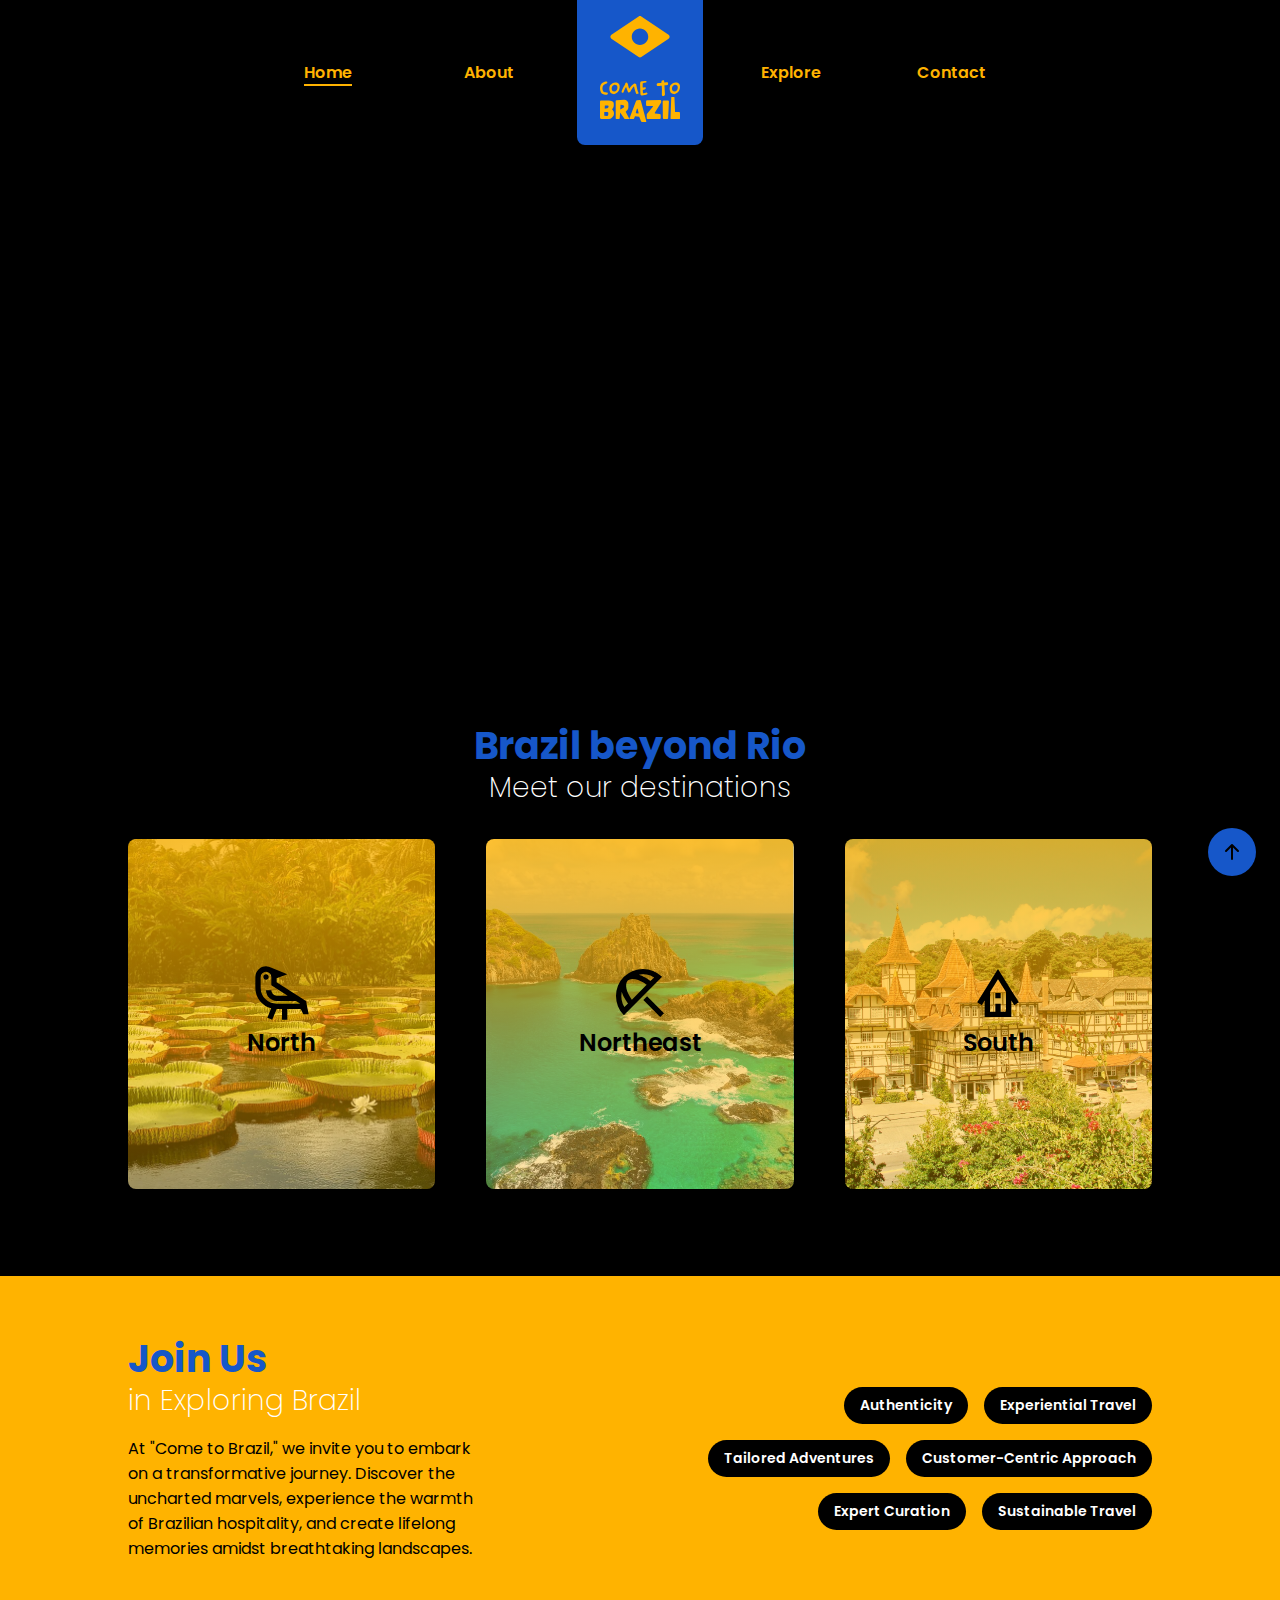
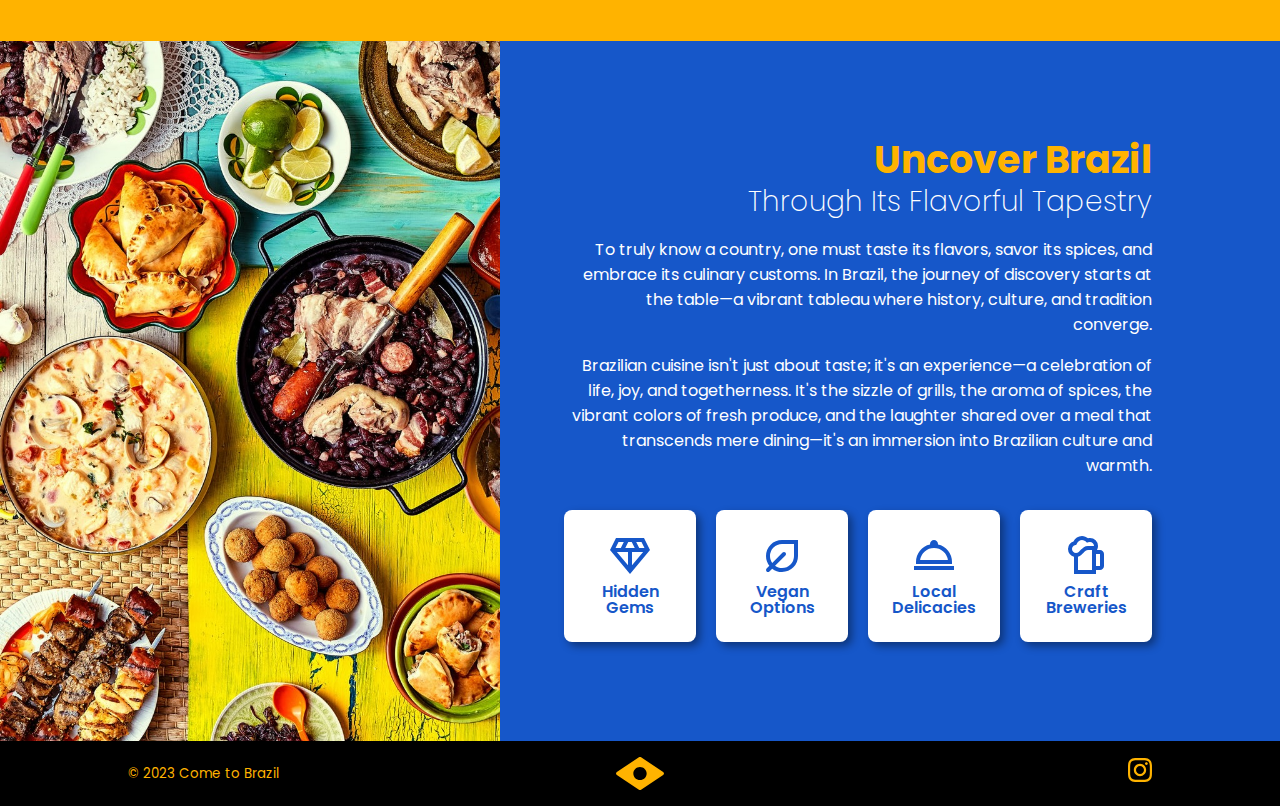
==== commit fb0e95fa: "Added avatars and to top button" ====
--- a/index.html
+++ b/index.html
@@ -9,6 +9,7 @@
     <link rel="preconnect" href="https://fonts.googleapis.com">
     <link rel="preconnect" href="https://fonts.gstatic.com" crossorigin>
     <link href="https://fonts.googleapis.com/css2?family=Pacifico&family=Poppins:wght@200;600&display=swap" rel="stylesheet">
+    <script src="script.js" defer></script>
 </head>
 <body>
     <header>
@@ -102,6 +103,7 @@
                 </div>
             </div>
         </div>
+        <button onclick="toTop()" id="toTopBtn" title="Go to top"><img src="images/arrow-up-short.svg" alt="arrow up icon" height="32px"></button> 
     </main>
     <footer>
         <div>
--- a/css/style.css
+++ b/css/style.css
@@ -677,6 +677,27 @@
     font-weight: 600;
 }
 
+#toTopBtn {
+    border: none;
+    background-color: var(--blue);
+    width: 48px;
+    height: 48px;
+    border-radius: 50%;
+    position: fixed;
+    bottom: 24px;
+    right: 24px;
+    display: flex;
+    justify-content: center;
+    align-items: center;
+    box-shadow: 0px 0px 16px rgba(0, 0, 0, 0.4);
+    transition: 0.5s ease-in-out;
+}
+
+#toTopBtn:hover {
+    scale: 1.15;
+    transition: 0.5s ease-in-out;
+}
+
 /* mobile */
 
 @media only screen and (max-width: 700px) {
